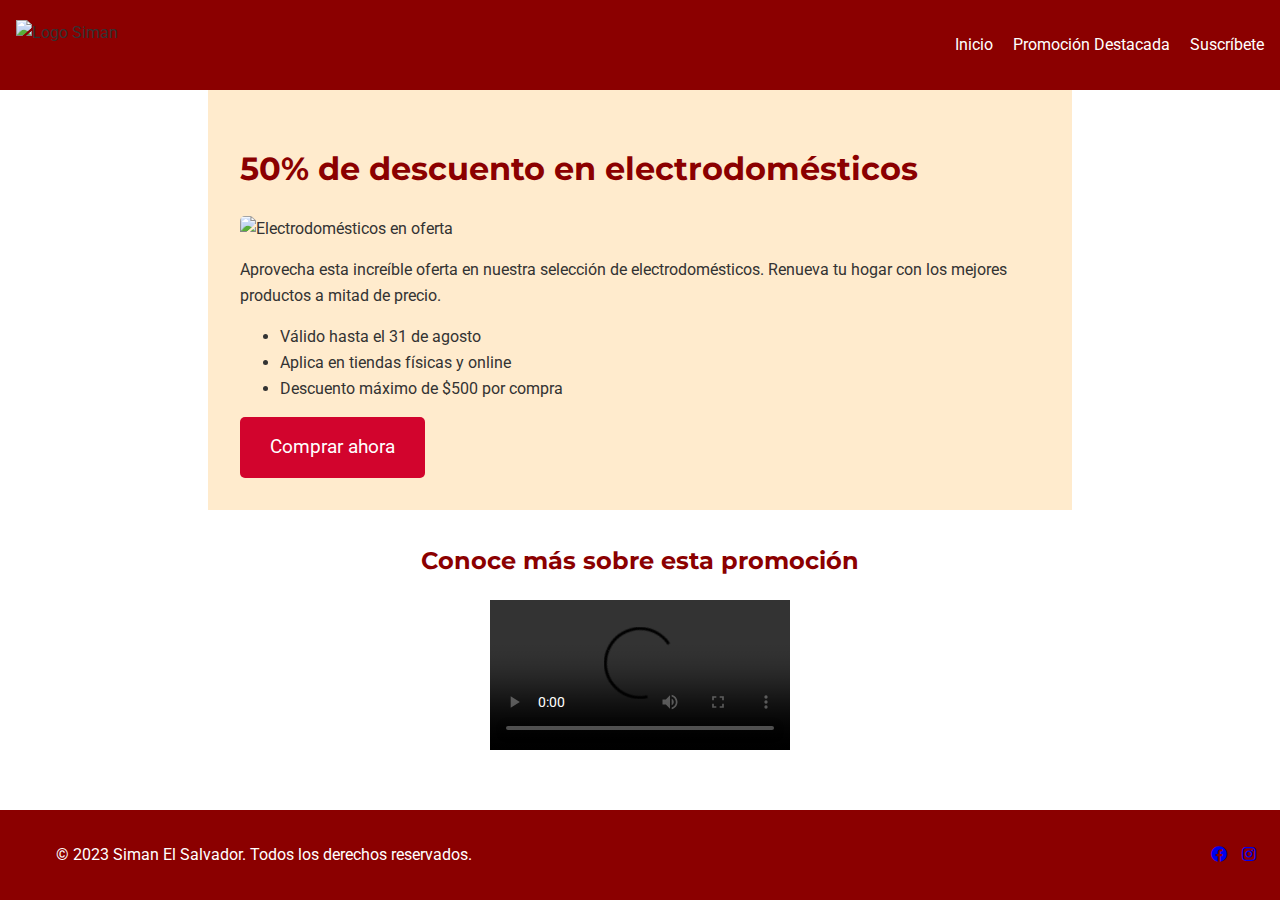
==== Promociones.html @ 84593952 "Creacion de las paginas de navegacion" ====
<!DOCTYPE html>
<html lang="es">
<head>
    <meta charset="UTF-8">
    <meta name="viewport" content="width=device-width, initial-scale=1.0">
    <title>50% de descuento en electrodomésticos - Siman El Salvador</title>
    <link rel="stylesheet" href="./css/style.css">
    <link rel="stylesheet" href="https://cdnjs.cloudflare.com/ajax/libs/font-awesome/5.15.3/css/all.min.css">
    <link href="https://fonts.googleapis.com/css2?family=Montserrat:wght@400;700&family=Roboto:wght@300;400&display=swap" rel="stylesheet">
</head>
<body>
    <header>
        <nav>
            <img src="siman-logo.png" alt="Logo Siman" class="logo">
            <ul>
                <li><a href="index.html">Inicio</a></li>
                <li><a href="Promociones.html">Promoción Destacada</a></li>
                <li><a href="suscripcion.html">Suscríbete</a></li>
            </ul>
        </nav>
    </header>

    <main>
        <section class="promo-detalle">
            <h1>50% de descuento en electrodomésticos</h1>
            <img src="promo1-large.jpg" alt="Electrodomésticos en oferta">
            <p>Aprovecha esta increíble oferta en nuestra selección de electrodomésticos. Renueva tu hogar con los mejores productos a mitad de precio.</p>
            <ul>
                <li>Válido hasta el 31 de agosto</li>
                <li>Aplica en tiendas físicas y online</li>
                <li>Descuento máximo de $500 por compra</li>
            </ul>
            <a href="#" class="btn btn-large">Comprar ahora</a>
        </section>

        <section class="video-promo">
            <h2>Conoce más sobre esta promoción</h2>
            <video controls>
                <source src="promo-video.mp4" type="video/mp4">
                Tu navegador no soporta el elemento de video.
            </video>
        </section>
    </main>

    <footer>
        <div class="footer-content">
            <p>&copy; 2023 Siman El Salvador. Todos los derechos reservados.</p>
            <div class="social-icons">
                <a href="#" target="_blank"><i class="fab fa-facebook"></i></a>
                <a href="#" target="_blank"><i class="fab fa-instagram"></i></a>
            </div>
        </div>
    </footer>
</body>
</html>
---- css/style.css ----
:root {
  /* Paleta de colores */
  --color-rojo-oscuro: #8B0000;
  --color-rojo-cereza: #D2042D;
  --color-rojo-brillante: #FF0000;
  --color-rojo-coral: #FF4D4D;
  --color-rojo-salmon: #FF8C69;
  --color-blanco-puro: #FFFFFF;
  --color-blanco-hueso: #FFF5EE;
  --color-blanco-antique: #FAEBD7;
  --color-blanco-almendra: #FFEBCD;
  --color-rosa-palido: #FFE4E1;
  --color-gris-claro: #F8F8F8;
  --color-gris-medio: #E0E0E0;
  --color-gris-oscuro: #333333;
}

/* Estilos generales */
body {
    font-family: 'Roboto', sans-serif;
    line-height: 1.6;
    color: var(--color-gris-oscuro);
    margin: 0;
    padding: 0;
    padding-bottom: 80px;
    background-color: var(--color-blanco-puro);
}

h1, h2, h3 {
    font-family: 'Montserrat', sans-serif;
    color: var(--color-rojo-oscuro);
}

.btn {
    display: inline-block;
    background-color: var(--color-rojo-cereza);
    color: var(--color-blanco-puro);
    padding: 10px 20px;
    text-decoration: none;
    border-radius: 5px;
    transition: background-color 0.3s ease;
}

.btn:hover {
    background-color: var(--color-rojo-oscuro);
}

.btn-large {
    font-size: 1.2em;
    padding: 15px 30px;
}

/* Header y navegación */
header {
    background-color: var(--color-rojo-oscuro);
    padding: 1rem;
}

nav {
    display: flex;
    justify-content: space-between;
    align-items: center;
}

.logo {
    height: 50px;
}

nav ul {
    list-style-type: none;
    display: flex;
}

nav ul li {
    margin-left: 20px;
}

nav ul li a {
    color: var(--color-blanco-puro);
    text-decoration: none;
}

/* Sección Hero */
.hero {
    background-color: var(--color-blanco-hueso);
    text-align: center;
    padding: 4rem 2rem;
}

.hero h1 {
    font-size: 2.5em;
    margin-bottom: 0.5rem;
}

/* Sección de promociones */
.promociones {
    padding: 2rem;
    background-color: var(--color-blanco-antique);
}

.promo-grid {
    display: grid;
    grid-template-columns: repeat(auto-fit, minmax(250px, 1fr));
    gap: 2rem;
}

.promo-card {
    border: 1px solid var(--color-gris-medio);
    background-color: var(--color-blanco-puro);
    border-radius: 5px;
    padding: 1rem;
    text-align: center;
}

.promo-card img {
    max-width: 100%;
    border-radius: 5px;
}

/* Sección CTA */
.cta {
    background-color: var(--color-rosa-palido);
    text-align: center;
    padding: 4rem 2rem;
}

/* Página de detalles de promoción */
.promo-detalle {
    max-width: 800px;
    margin: 0 auto;
    padding: 2rem;
    background-color: var(--color-blanco-almendra);
}

.promo-detalle img {
    max-width: 100%;
    border-radius: 5px;
}

.video-promo {
    max-width: 800px;
    margin: 2rem auto;
    text-align: center;
}

.video-promo video {
    max-width: 100%;
}

/* Página de suscripción */
.suscripcion {
    max-width: 600px;
    margin: 0 auto;
    padding: 2rem;
    background-color: var(--color-blanco-hueso);
}

.suscripcion form {
    display: flex;
    flex-direction: column;
}

.suscripcion label {
    margin-top: 1rem;
    color: var(--color-rojo-oscuro);
}

.suscripcion input,
.suscripcion select {
    margin-bottom: 1rem;
    padding: 0.5rem;
    border: 1px solid var(--color-gris-medio);
    border-radius: 5px;
    background-color: var(--color-blanco-puro);
}

footer {
    background-color: var(--color-rojo-oscuro);
    color: var(--color-blanco-puro);
    padding: 1rem;
    position: fixed;
    bottom: 0;
    width: 100%;
}

.footer-content {
    display: flex;
    justify-content: space-between;
    align-items: center;
    max-width: 1200px;
    margin: 0 auto;
}

.social-icons {
    display: flex;
    align-items: center;
}

.social-icons a {
    margin-left: 15px;
}

.social-icons img {
    width: 6vh; /* Ajusta este valor según el tamaño deseado de tus iconos */
    height: 6vh;
    margin-bottom: 30px;
}

.copyright {
    margin-bottom: 2vh; /* Esto despega el texto de copyright 2vh del borde inferior */
}

/* Responsive */
@media (max-width: 768px) {
    nav {
        flex-direction: column;
    }

    nav ul {
        margin-top: 1rem;
    }

    nav ul li {
        margin: 0 10px;
    }

    .hero h1 {
        font-size: 2em;
    }
}
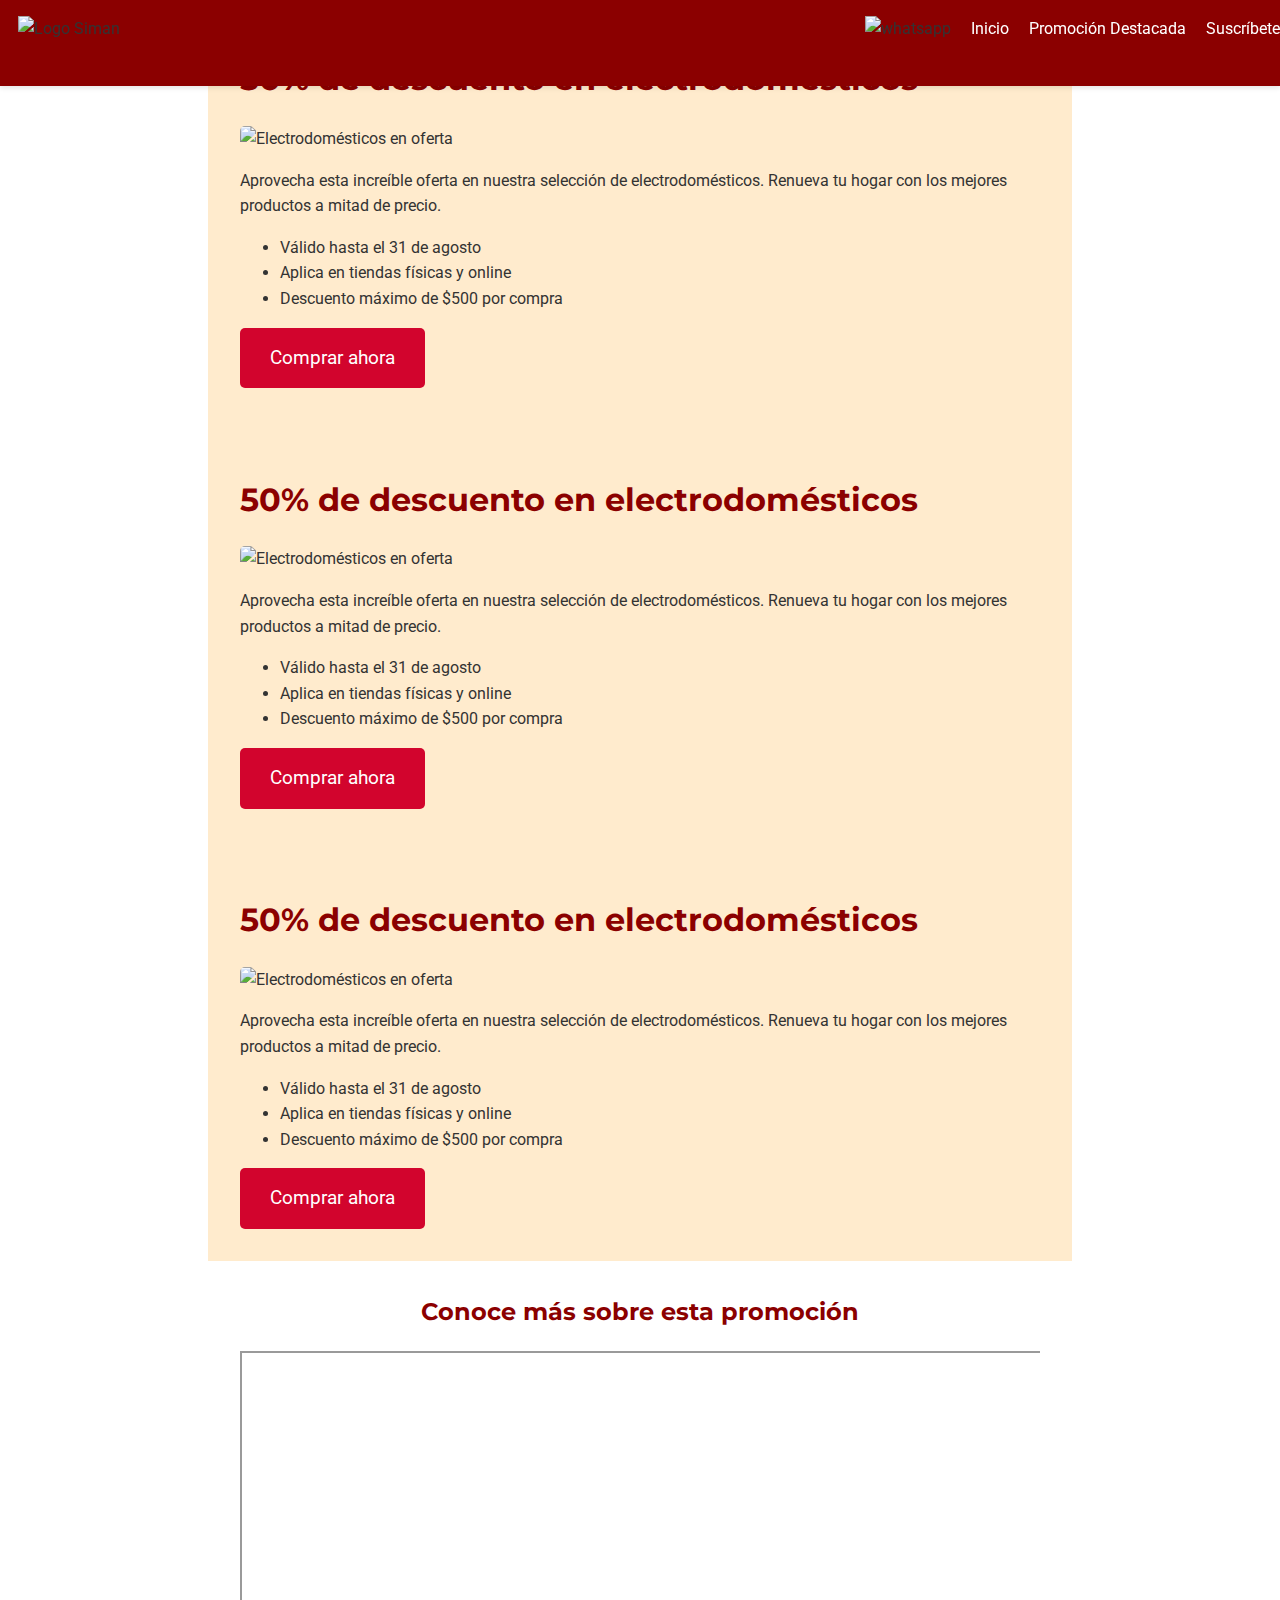
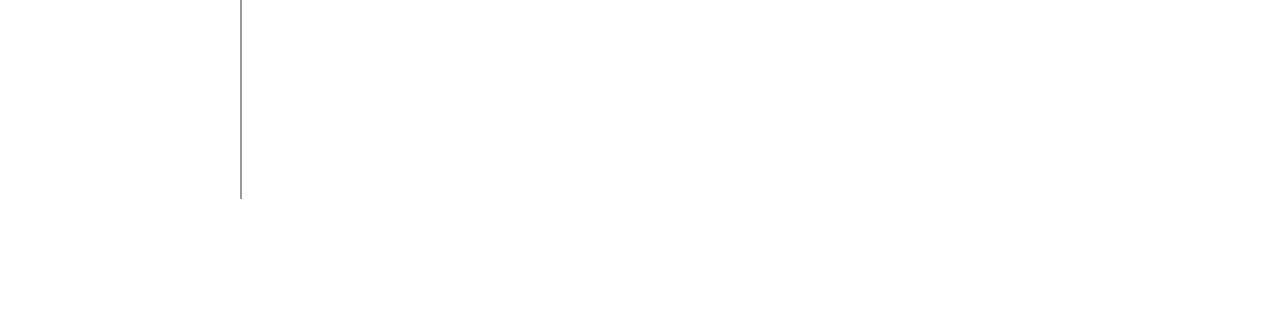
==== commit 5b10d22f: "agregamos logos y direcciones de los iconos" ====
--- a/Promociones.html
+++ b/Promociones.html
@@ -10,14 +10,19 @@
 </head>
 <body>
     <header>
-        <nav>
-            <img src="siman-logo.png" alt="Logo Siman" class="logo">
-            <ul>
+        <nav class="navbar">
+            <img src="https://res.cloudinary.com/dm1fivmmh/image/upload/v1722895818/simanlo_y1uae7.jpg" alt="Logo Siman" class="logo">
+            <div class="nav-links">
+              <ul>
+                  <div class="nav-icon">
+                      <img src="https://res.cloudinary.com/dm1fivmmh/image/upload/v1722896401/icons8-carrito-de-compras-64_pqpl6m.png" alt="whatsapp" class="navbar-icon">
+                    </div>
                 <li><a href="index.html">Inicio</a></li>
                 <li><a href="Promociones.html">Promoción Destacada</a></li>
                 <li><a href="suscripcion.html">Suscríbete</a></li>
-            </ul>
-        </nav>
+              </ul>
+            </div>
+          </nav>
     </header>
 
     <main>
@@ -32,23 +37,51 @@
             </ul>
             <a href="#" class="btn btn-large">Comprar ahora</a>
         </section>
+        <section class="promo-detalle">
+            <h1>50% de descuento en electrodomésticos</h1>
+            <img src="promo1-large.jpg" alt="Electrodomésticos en oferta">
+            <p>Aprovecha esta increíble oferta en nuestra selección de electrodomésticos. Renueva tu hogar con los mejores productos a mitad de precio.</p>
+            <ul>
+                <li>Válido hasta el 31 de agosto</li>
+                <li>Aplica en tiendas físicas y online</li>
+                <li>Descuento máximo de $500 por compra</li>
+            </ul>
+            <a href="#" class="btn btn-large">Comprar ahora</a>
+        </section>
+        <section class="promo-detalle">
+            <h1>50% de descuento en electrodomésticos</h1>
+            <img src="promo1-large.jpg" alt="Electrodomésticos en oferta">
+            <p>Aprovecha esta increíble oferta en nuestra selección de electrodomésticos. Renueva tu hogar con los mejores productos a mitad de precio.</p>
+            <ul>
+                <li>Válido hasta el 31 de agosto</li>
+                <li>Aplica en tiendas físicas y online</li>
+                <li>Descuento máximo de $500 por compra</li>
+            </ul>
+            <a href="#" class="btn btn-large">Comprar ahora</a>
+        </section>
 
         <section class="video-promo">
             <h2>Conoce más sobre esta promoción</h2>
-            <video controls>
-                <source src="promo-video.mp4" type="video/mp4">
-                Tu navegador no soporta el elemento de video.
-            </video>
+            <div class="video-container">
+                <iframe src="https://www.youtube.com/embed/kqsyRmqGqpI?autoplay=1&loop=1&mute=1"/>
+            </div>
+              
         </section>
+        
     </main>
 
     <footer>
         <div class="footer-content">
-            <p>&copy; 2023 Siman El Salvador. Todos los derechos reservados.</p>
+            <p class="copyright">&copy; 2023 Siman El Salvador. Todos los derechos reservados.</p>
             <div class="social-icons">
-                <a href="#" target="_blank"><i class="fab fa-facebook"></i></a>
-                <a href="#" target="_blank"><i class="fab fa-instagram"></i></a>
-            </div>
+                <a href="https://www.facebook.com/simanelsalvador/">
+                  <img src="https://res.cloudinary.com/dm1fivmmh/image/upload/v1722920535/icons8-facebook-nuevo-48_mykvjy.png" alt="Facebook">
+                </a>
+                <a href="https://www.instagram.com/almacenessiman/">
+                  <img src="https://res.cloudinary.com/dm1fivmmh/image/upload/v1722920536/icons8-instagram-48_eotwfz.png" alt="Instagram">
+                </a>
+                
+              </div>
         </div>
     </footer>
 </body>
--- a/css/style.css
+++ b/css/style.css
@@ -1,3 +1,4 @@
+@import url('https://fonts.googleapis.com/css2?family=Montserrat:wght@400;700&family=Roboto:wght@300;400&display=swap');
 :root {
   /* Paleta de colores */
   --color-rojo-oscuro: #8B0000;
@@ -52,8 +53,12 @@
 
 /* Header y navegación */
 header {
+    position: fixed;
+    width: 100%;
+    height: 9.5%;
+    z-index: auto;
     background-color: var(--color-rojo-oscuro);
-    padding: 1rem;
+    box-shadow: 0px 2px 5px rgba(0, 0, 0, 0.1);
 }
 
 nav {
@@ -61,8 +66,16 @@
     justify-content: space-between;
     align-items: center;
 }
+.nav-icon{
+    display: flex;
+    position: relative;
+    justify-content: space-between;
+    margin-bottom: 2vh;
+    height: 2rem;
+}
 
 .logo {
+    margin-left: 2vh;
     height: 50px;
 }
 
@@ -145,6 +158,20 @@
 
 .video-promo video {
     max-width: 100%;
+}
+.video-container{
+position: relative;
+padding-bottom:56%;
+height: 0;
+overflow: hidden;
+
+}
+.video-container iframe{
+    position: absolute;
+    top: 0;
+    left: 0;
+    width: 100%;
+    height: 100%;
 }
 
 /* Página de suscripción */
@@ -187,7 +214,7 @@
     display: flex;
     justify-content: space-between;
     align-items: center;
-    max-width: 1200px;
+    max-width: 80%;
     margin: 0 auto;
 }
 
@@ -201,8 +228,8 @@
 }
 
 .social-icons img {
-    width: 6vh; /* Ajusta este valor según el tamaño deseado de tus iconos */
-    height: 6vh;
+    width: 2rem; /* Ajusta este valor según el tamaño deseado de tus iconos */
+    height: 2rem;
     margin-bottom: 30px;
 }
 
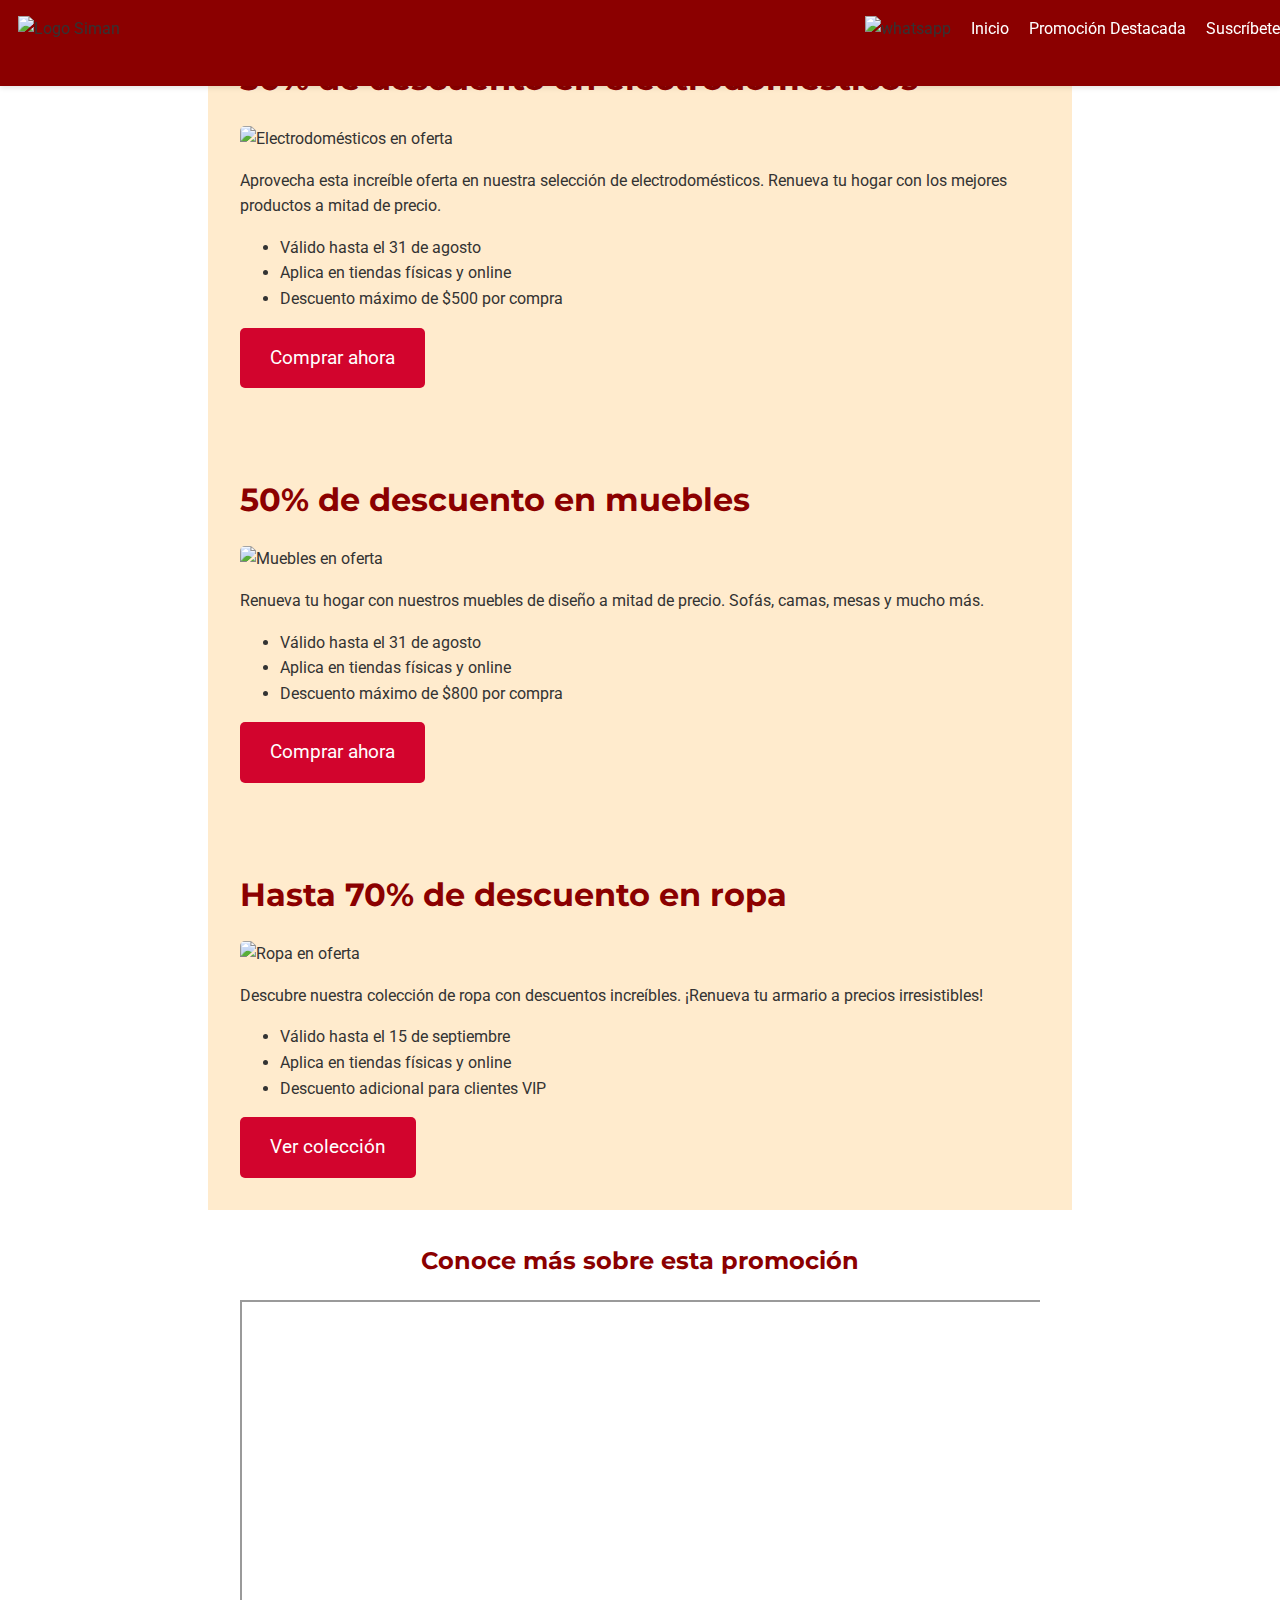
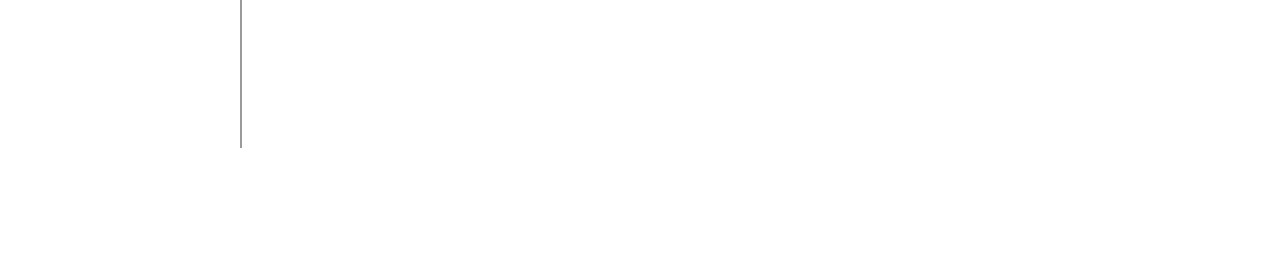
==== commit 2e85896b: "se agrego la pagina sobre mi junto con su css" ====
--- a/Promociones.html
+++ b/Promociones.html
@@ -38,27 +38,28 @@
             <a href="#" class="btn btn-large">Comprar ahora</a>
         </section>
         <section class="promo-detalle">
-            <h1>50% de descuento en electrodomésticos</h1>
-            <img src="promo1-large.jpg" alt="Electrodomésticos en oferta">
-            <p>Aprovecha esta increíble oferta en nuestra selección de electrodomésticos. Renueva tu hogar con los mejores productos a mitad de precio.</p>
+            <h1>50% de descuento en muebles</h1>
+            <img src="muebles-promo.jpg" alt="Muebles en oferta">
+            <p>Renueva tu hogar con nuestros muebles de diseño a mitad de precio. Sofás, camas, mesas y mucho más.</p>
             <ul>
                 <li>Válido hasta el 31 de agosto</li>
                 <li>Aplica en tiendas físicas y online</li>
-                <li>Descuento máximo de $500 por compra</li>
+                <li>Descuento máximo de $800 por compra</li>
             </ul>
             <a href="#" class="btn btn-large">Comprar ahora</a>
         </section>
         <section class="promo-detalle">
-            <h1>50% de descuento en electrodomésticos</h1>
-            <img src="promo1-large.jpg" alt="Electrodomésticos en oferta">
-            <p>Aprovecha esta increíble oferta en nuestra selección de electrodomésticos. Renueva tu hogar con los mejores productos a mitad de precio.</p>
+            <h1>Hasta 70% de descuento en ropa</h1>
+            <img src="ropa-promo.jpg" alt="Ropa en oferta">
+            <p>Descubre nuestra colección de ropa con descuentos increíbles. ¡Renueva tu armario a precios irresistibles!</p>
             <ul>
-                <li>Válido hasta el 31 de agosto</li>
+                <li>Válido hasta el 15 de septiembre</li>
                 <li>Aplica en tiendas físicas y online</li>
-                <li>Descuento máximo de $500 por compra</li>
+                <li>Descuento adicional para clientes VIP</li>
             </ul>
-            <a href="#" class="btn btn-large">Comprar ahora</a>
+            <a href="#" class="btn btn-large">Ver colección</a>
         </section>
+        
 
         <section class="video-promo">
             <h2>Conoce más sobre esta promoción</h2>
@@ -73,6 +74,9 @@
     <footer>
         <div class="footer-content">
             <p class="copyright">&copy; 2023 Siman El Salvador. Todos los derechos reservados.</p>
+            <div class="container-lis">
+                <a href="./SobreNosotros.html">¿Quienes somos?</a>
+            </div>
             <div class="social-icons">
                 <a href="https://www.facebook.com/simanelsalvador/">
                   <img src="https://res.cloudinary.com/dm1fivmmh/image/upload/v1722920535/icons8-facebook-nuevo-48_mykvjy.png" alt="Facebook">
--- a/css/style.css
+++ b/css/style.css
@@ -16,7 +16,7 @@
   --color-gris-oscuro: #333333;
 }
 
-/* Estilos generales */
+
 body {
     font-family: 'Roboto', sans-serif;
     line-height: 1.6;
@@ -51,7 +51,7 @@
     padding: 15px 30px;
 }
 
-/* Header y navegación */
+
 header {
     position: fixed;
     width: 100%;
@@ -93,7 +93,7 @@
     text-decoration: none;
 }
 
-/* Sección Hero */
+
 .hero {
     background-color: var(--color-blanco-hueso);
     text-align: center;
@@ -105,7 +105,7 @@
     margin-bottom: 0.5rem;
 }
 
-/* Sección de promociones */
+
 .promociones {
     padding: 2rem;
     background-color: var(--color-blanco-antique);
@@ -130,14 +130,14 @@
     border-radius: 5px;
 }
 
-/* Sección CTA */
+
 .cta {
     background-color: var(--color-rosa-palido);
     text-align: center;
     padding: 4rem 2rem;
 }
 
-/* Página de detalles de promoción */
+
 .promo-detalle {
     max-width: 800px;
     margin: 0 auto;
@@ -174,7 +174,6 @@
     height: 100%;
 }
 
-/* Página de suscripción */
 .suscripcion {
     max-width: 600px;
     margin: 0 auto;
@@ -202,13 +201,16 @@
 }
 
 footer {
-    background-color: var(--color-rojo-oscuro);
-    color: var(--color-blanco-puro);
+    background-color: var(--color-blanco-almendra);
+    color: var(--color-gris-oscuro);
     padding: 1rem;
     position: fixed;
-    bottom: 0;
+    bottom: 0%;
+    margin-bottom: 20;
     width: 100%;
 }
+
+
 
 .footer-content {
     display: flex;
@@ -217,6 +219,10 @@
     max-width: 80%;
     margin: 0 auto;
 }
+.container-lis{
+    display: flex;
+    justify-content: space-between;
+}
 
 .social-icons {
     display: flex;
@@ -228,30 +234,74 @@
 }
 
 .social-icons img {
-    width: 2rem; /* Ajusta este valor según el tamaño deseado de tus iconos */
+    width: 2rem; 
     height: 2rem;
     margin-bottom: 30px;
 }
 
 .copyright {
-    margin-bottom: 2vh; /* Esto despega el texto de copyright 2vh del borde inferior */
-}
-
-/* Responsive */
-@media (max-width: 768px) {
-    nav {
-        flex-direction: column;
-    }
-
-    nav ul {
-        margin-top: 1rem;
-    }
-
-    nav ul li {
-        margin: 0 10px;
-    }
-
-    .hero h1 {
-        font-size: 2em;
-    }
-}+    margin-bottom: 2vh; 
+}
+
+
+
+
+
+.sobre-mi {
+    max-width: 50%;
+    margin:  auto;
+    padding: 4rem;
+    font-family: 'Roboto', sans-serif;
+    color: #333;
+}
+
+.sobre-mi h1 {
+    color: #8B0000; /* Color rojo oscuro de Siman */
+    font-size: 2.5em;
+    text-align: center;
+    margin-bottom: 30px;
+}
+
+.sobre-mi h2 {
+    color: #D2042D; /* Color rojo cereza de Siman */
+    font-size: 1.8em;
+    margin-top: 30px;
+    margin-bottom: 15px;
+}
+
+.sobre-mi p {
+    line-height: 1.6;
+    margin-bottom: 15px;
+}
+
+.historia, .esencia, .valores{
+    background-color: #FFF5EE; 
+    padding: 20px;
+    border-radius: 8px;
+    margin-bottom: 20px;
+    box-shadow: 0 2px 4px rgba(0,0,0,0.1);
+}
+
+.valores ul {
+    list-style-type: none;
+    padding: 0;
+}
+
+.valores li {
+    background-color: var(--color-rojo-coral);
+    color: var(--color-blanco-puro);
+    margin-bottom: 10px;
+    padding: 10px;
+    border-radius: 5px;
+    font-weight: bold;
+}
+
+.comunicado {
+    background-color: var(--color-blanco-puro);
+    padding: 20px;
+    border-radius: 8px;
+    margin-bottom: 20px;
+    box-shadow:0 2px 4px rgba(0,0,0,0.1) ;
+    border-left: 5px solid var(--color-rojo-oscuro);
+    border-right: 5px solid var(--color-rojo-oscuro);
+}
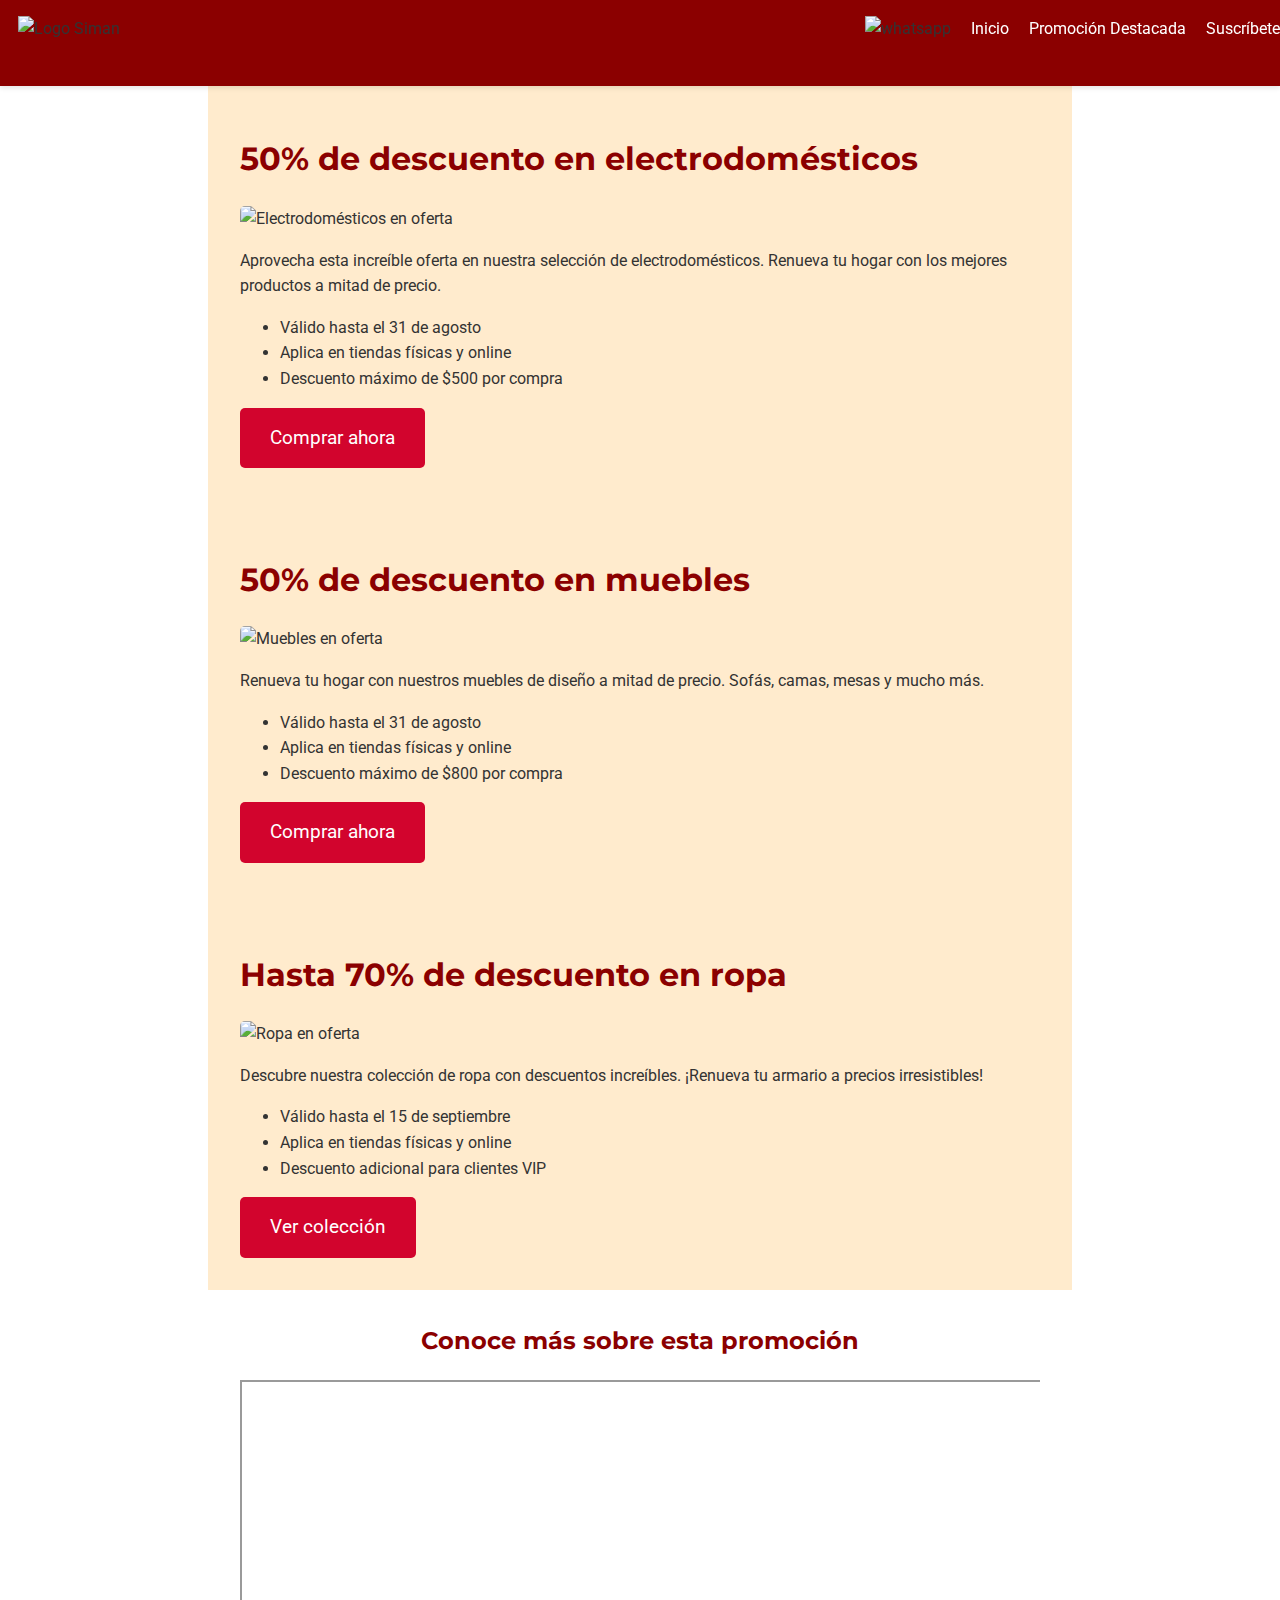
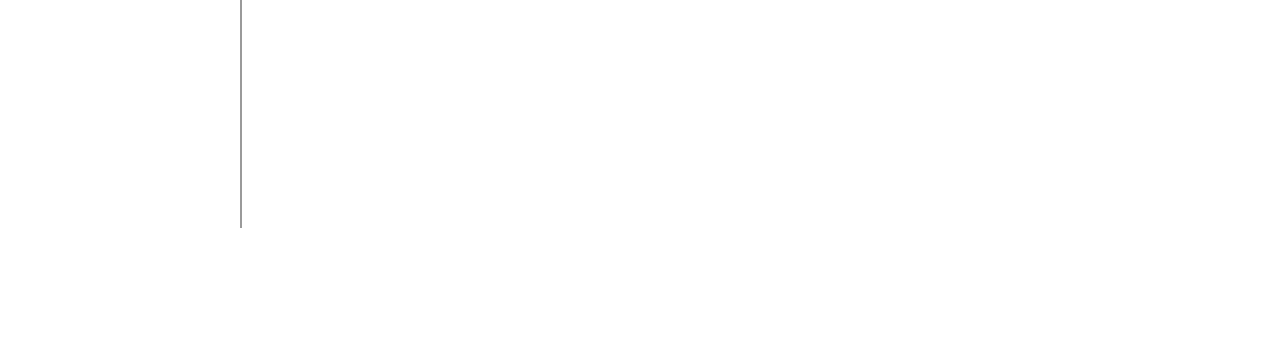
==== commit 958010c5: "correccion de algunos errores" ====
--- a/Promociones.html
+++ b/Promociones.html
@@ -27,8 +27,10 @@
 
     <main>
         <section class="promo-detalle">
-            <h1>50% de descuento en electrodomésticos</h1>
-            <img src="promo1-large.jpg" alt="Electrodomésticos en oferta">
+            <div class="promo-header">
+                <h1 class="kaly">50% de descuento en electrodomésticos</h1>
+                <img src="https://res.cloudinary.com/dm1fivmmh/image/upload/v1722895588/electrodomesticos_m5hglp.webp" alt="Electrodomésticos en oferta">
+            </div>
             <p>Aprovecha esta increíble oferta en nuestra selección de electrodomésticos. Renueva tu hogar con los mejores productos a mitad de precio.</p>
             <ul>
                 <li>Válido hasta el 31 de agosto</li>
@@ -39,7 +41,7 @@
         </section>
         <section class="promo-detalle">
             <h1>50% de descuento en muebles</h1>
-            <img src="muebles-promo.jpg" alt="Muebles en oferta">
+            <img src="https://res.cloudinary.com/dm1fivmmh/image/upload/v1722895588/verano_uerv3x.jpg" alt="Muebles en oferta">
             <p>Renueva tu hogar con nuestros muebles de diseño a mitad de precio. Sofás, camas, mesas y mucho más.</p>
             <ul>
                 <li>Válido hasta el 31 de agosto</li>
@@ -50,7 +52,7 @@
         </section>
         <section class="promo-detalle">
             <h1>Hasta 70% de descuento en ropa</h1>
-            <img src="ropa-promo.jpg" alt="Ropa en oferta">
+            <img src="https://res.cloudinary.com/dm1fivmmh/image/upload/v1722895588/verano_uerv3x.jpg" alt="Ropa en oferta">
             <p>Descubre nuestra colección de ropa con descuentos increíbles. ¡Renueva tu armario a precios irresistibles!</p>
             <ul>
                 <li>Válido hasta el 15 de septiembre</li>
@@ -59,6 +61,7 @@
             </ul>
             <a href="#" class="btn btn-large">Ver colección</a>
         </section>
+    
         
 
         <section class="video-promo">
--- a/css/style.css
+++ b/css/style.css
@@ -105,11 +105,23 @@
     margin-bottom: 0.5rem;
 }
 
+.kaly{
+    padding-top: 10%;
+}
 
 .promociones {
     padding: 2rem;
     background-color: var(--color-blanco-antique);
 }
+.promo-header {
+    display:contents ;
+    
+    gap: 6rem;
+}
+.promo-header img {
+    max-width: 20%; 
+}
+
 
 .promo-grid {
     display: grid;
@@ -256,14 +268,14 @@
 }
 
 .sobre-mi h1 {
-    color: #8B0000; /* Color rojo oscuro de Siman */
+    color: #8B0000; 
     font-size: 2.5em;
     text-align: center;
     margin-bottom: 30px;
 }
 
 .sobre-mi h2 {
-    color: #D2042D; /* Color rojo cereza de Siman */
+    color: #D2042D; 
     font-size: 1.8em;
     margin-top: 30px;
     margin-bottom: 15px;
